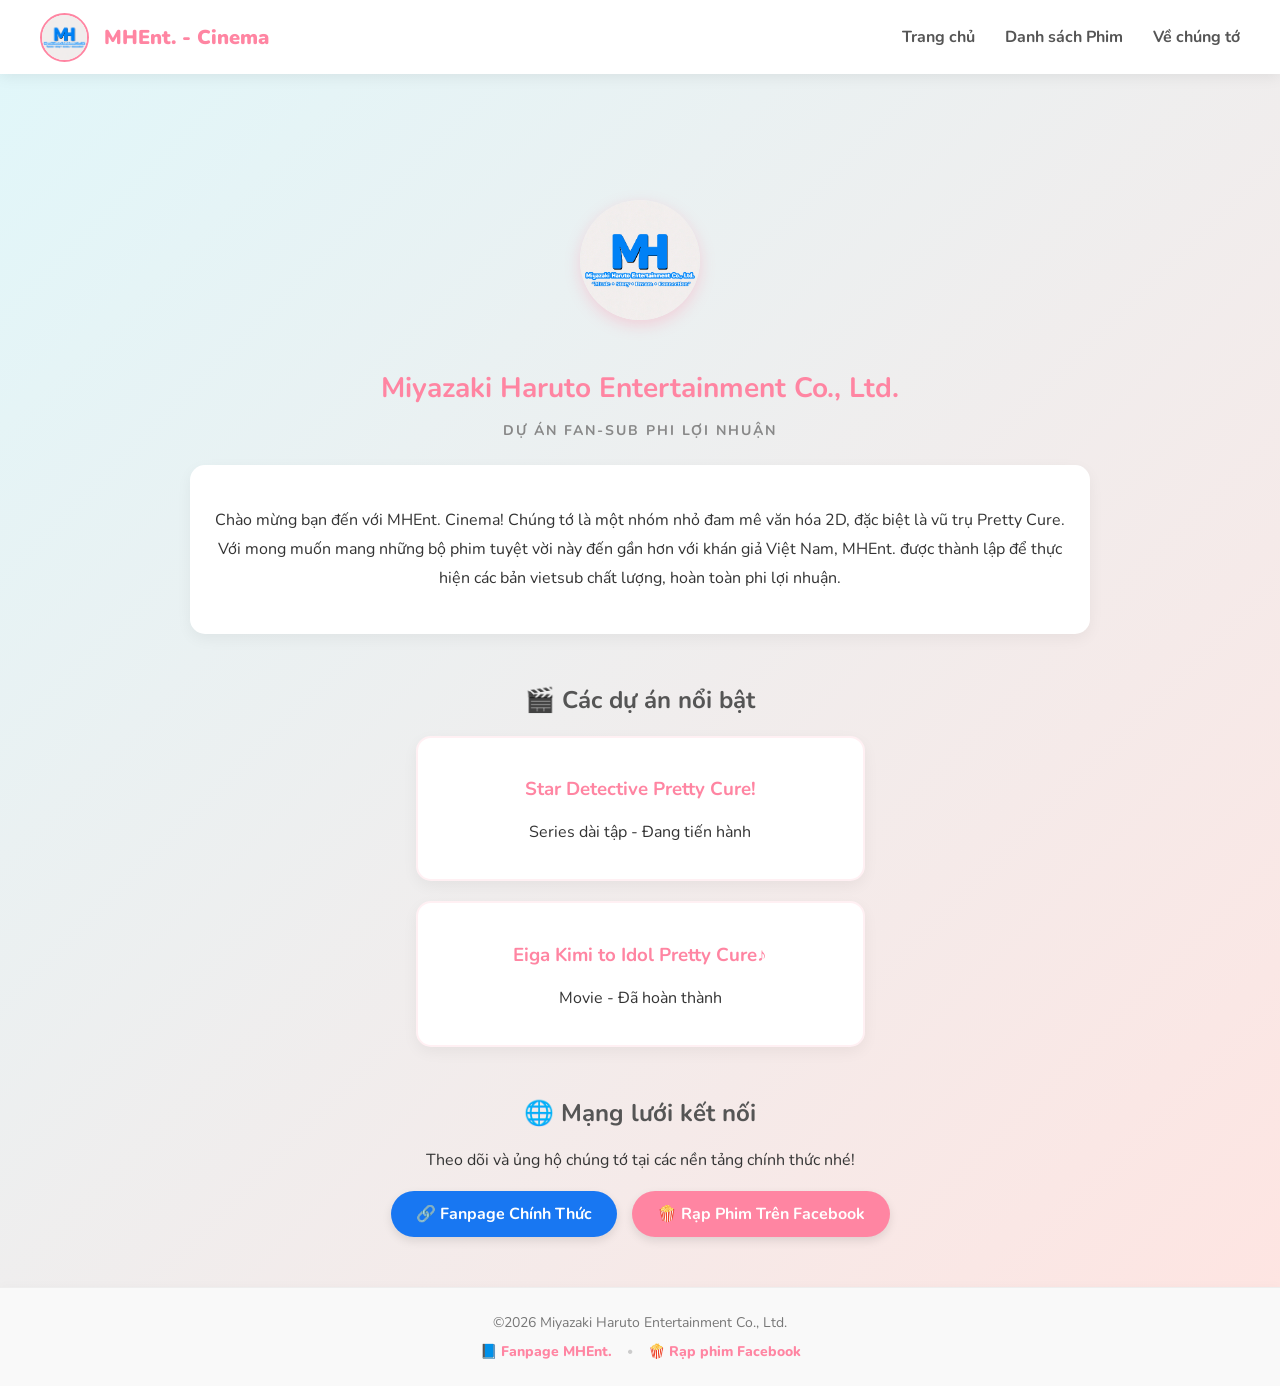
==== about.html @ f2a933bc "Change" ====
<!DOCTYPE html>
<html lang="vi">
<head>
    <meta charset="UTF-8">
    <meta name="viewport" content="width=device-width, initial-scale=1.0">
    <title>Về chúng tớ - MHEnt. Cinema</title>
    <link rel="icon" type="image/jpeg" href="assets/avt-web.jpg">
    <link rel="stylesheet" href="style.css">
    <link href="https://fonts.googleapis.com/css2?family=Nunito:wght@400;700;900&display=swap" rel="stylesheet">
</head>
<body class="gradient-bg">

    <nav class="navbar">
        <div class="nav-left">
            <a onclick="window.location.href='index.html'" style="cursor: pointer;">
                <img src="assets/avt-web.jpg" alt="Avatar Web" class="avt-img">
                <span class="logo-name">MHEnt. - Cinema</span>
            </a>
        </div>
        <ul class="nav-links">
            <li><a onclick="window.location.href='index.html'" style="cursor: pointer;">Trang chủ</a></li>
            <li><a onclick="window.location.href='index.html#phim-dang-chieu'" style="cursor: pointer;">Danh sách Phim</a></li>
            <li><a onclick="window.location.href='about.html'" style="cursor: pointer;" class="active-nav">Về chúng tớ</a></li>
        </ul>
    </nav>

    <main class="about-container">
        
        <section class="about-header">
            <img src="assets/avt-web.jpg" alt="MHEnt Logo" class="about-logo">
            <h1>Miyazaki Haruto Entertainment Co., Ltd.</h1>
            <p class="about-subtitle">Dự án Fan-sub phi lợi nhuận</p>
            <div class="about-desc">
                <p>Chào mừng bạn đến với MHEnt. Cinema! Chúng tớ là một nhóm nhỏ đam mê văn hóa 2D, đặc biệt là vũ trụ Pretty Cure. Với mong muốn mang những bộ phim tuyệt vời này đến gần hơn với khán giả Việt Nam, MHEnt. được thành lập để thực hiện các bản vietsub chất lượng, hoàn toàn phi lợi nhuận.</p>
            </div>
        </section>

        <section class="about-projects">
            <h2>🎬 Các dự án nổi bật</h2>
            <div class="project-grid">
                <div class="project-card">
                    <h3 style="color: #ff85a2;">Star Detective Pretty Cure!</h3>
                    <p>Series dài tập - Đang tiến hành</p>
                </div>
                <div class="project-card">
                    <h3 style="color: #ff85a2;">Eiga Kimi to Idol Pretty Cure♪</h3>
                    <p>Movie - Đã hoàn thành</p>
                </div>
            </div>
        </section>

        <section class="about-social">
            <h2>🌐 Mạng lưới kết nối</h2>
            <p>Theo dõi và ủng hộ chúng tớ tại các nền tảng chính thức nhé!</p>
            <div class="social-buttons">
                <a onclick="window.location.href='https://www.facebook.com/mharuto.entertainment/'" style="cursor: pointer;" target="_blank" class="btn-social fb-page">🔗 Fanpage Chính Thức</a>
                <a onclick="window.location.href='https://www.facebook.com/groups/mhent.cinema'" style="cursor: pointer;" target="_blank" class="btn-social fb-cinema">🍿 Rạp Phim Trên Facebook</a>
            </div>
        </section>

    </main>

    <button id="btn-back-to-top" title="Lên đầu trang">⬆</button>

    <footer>
        <div class="footer-bottom">
            <p>©2026 Miyazaki Haruto Entertainment Co., Ltd.</p>
            <div class="footer-social">
                <a onclick="window.location.href='https://www.facebook.com/mharuto.entertainment/'" style="cursor: pointer;" target="_blank" class="footer-link">📘 Fanpage MHEnt.</a>
                <span class="footer-dot">•</span>
                <a onclick="window.location.href='https://www.facebook.com/groups/mhent.cinema'" style="cursor: pointer;" target="_blank" class="footer-link">🍿 Rạp phim Facebook</a>
            </div>
        </div>
    </footer>

    <script>
        // 🛑 BÙA CHÚ CẤM TRÌNH DUYỆT TỰ ĐỘNG CUỘN TRANG
        if ('scrollRestoration' in history) {
            history.scrollRestoration = 'manual'; // Tắt tính năng tự cuộn của Chrome
        }
        // Ép trang web luôn bắt đầu từ tọa độ (0, 0) - Tức là trên cùng màn hình
        window.scrollTo(0, 0);
        // Tính năng Back to Top (Phiên bản chống lỗi)
        const backToTopBtn = document.getElementById("btn-back-to-top");

        if (backToTopBtn) { // Kiểm tra xem nút có tồn tại trên trang không
            window.addEventListener("scroll", () => {
                // Dùng cả 2 cách đo thanh cuộn cho chắc ăn
                if (document.body.scrollTop > 300 || document.documentElement.scrollTop > 300) {
                    backToTopBtn.style.display = "block";
                } else {
                    backToTopBtn.style.display = "none";
                }
            });

            backToTopBtn.addEventListener("click", () => {
                window.scrollTo({ top: 0, behavior: "smooth" });
            });
        }

        // Chặn F12, Ctrl+Shift+I, Ctrl+Shift+J, Ctrl+U
        document.addEventListener('keydown', function(e) {
        if (
            e.key === 'F12' ||
            (e.ctrlKey && e.shiftKey && (e.key === 'I' || e.key === 'J')) ||
            (e.ctrlKey && e.key === 'U')
        ) {
            e.preventDefault();
            return false;
        }
        });

        // Chặn menu chuột phải
        document.addEventListener('contextmenu', function(e) {
        e.preventDefault();
        });
    </script>
</body>
</html>
---- style.css ----
/* =========================================
   MHEnt. CINEMA - MAIN STYLESHEET
   Mục lục:
   1. Thiết lập chung & Menu
   2. Trang chủ (Landing Page)
   3. Trang thông tin (Details Page)
   4. Trang xem phim (Watch Page & Tools)
   5. Về chúng tớ (About Page)
   6. Chân trang & Nút Lên đầu trang
   7. Chế độ tối (Dark Mode - Tổng hợp)
   8. Giao diện Điện thoại (Mobile Responsive)
   ========================================= */

/* =========================================
   1. THIẾT LẬP CHUNG & MENU
   ========================================= */

html {
  scroll-behavior: smooth;
}

body {
    font-family: 'Nunito', sans-serif;
    margin: 0;
    padding: 0;
    padding-top: 80px;
    background-color: #f8fbff;
    color: #333;
    animation: fadeInPage 0.35s ease-in-out forwards;
}

@keyframes fadeInPage {
    from {
        opacity: 0;
        transform: translateY(15px); /* Khởi đầu hơi chìm xuống 15px */
    }
    to {
        opacity: 1;
        transform: translateY(0); /* Nổi lên vị trí ban đầu */
    }
}

.navbar {
    display: flex;
    justify-content: space-between;
    align-items: center;
    background-color: #ffffff;
    padding: 10px 40px;
    position: fixed;
    top: 0;
    left: 0;
    width: 100%;
    z-index: 9999;
    box-shadow: 0 2px 15px rgba(0,0,0,0.08);
    box-sizing: border-box;
}

.nav-left {
    display: flex;
    align-items: center;
    gap: 15px; 
    text-decoration: none;
}

.nav-left a {
    display: flex;
    align-items: center;
    gap: 15px;
    text-decoration: none;
}

.avt-img {
    width: 45px;
    height: 45px;
    border-radius: 50%;
    object-fit: cover;
    border: 2px solid #ff85a2;
}

.logo-name {
    font-size: 20px;
    font-weight: 900;
    color: #ff85a2;
}

.nav-links {
    list-style: none;
    display: flex;
    gap: 30px;
    text-decoration: none;
}

.nav-links a {
    text-decoration: none;
    color: #555;
    font-weight: 700;
}

.nav-links a:hover {
    color: #ff85a2;
}

.gradient-bg {
  background: linear-gradient(135deg, #e0f7fa 0%, #ffe4e1 100%);
}

/* =========================================
   2. TRANG CHỦ (LANDING PAGE)
   ========================================= */
.hero {
    background: linear-gradient(135deg, #e0f7fa 0%, #ffe4e1 100%);
    padding: 80px 20px;
    text-align: center;
    gap: 15px; /* Khoảng cách tự động giữa H1, P và Button */
}

.hero h1 {
    font-size: 48px;
    color: #333;
    margin: 0 0 15px 0;
}

.small-description {
    font-size: 18px;
    color: #666;
    margin: 0;
    font-style: italic;
    color: #555; /* Làm màu chữ xám đậm một chút để dễ đọc trên nền sáng */
    text-shadow: 1px 1px 2px rgba(0, 0, 0, 0.05); /* Hiệu ứng nổi chữ nhẹ nhàng */
    margin-bottom: 30px; /* Đẩy cái nút xuống dưới 30px */
    display: block;      /* Đảm bảo nó chiếm trọn một hàng riêng */
}

.btn-primary {
    background-color: #ff85a2;
    color: white;
    padding: 15px 30px;
    border-radius: 30px;
    text-decoration: none;
    font-weight: bold;
    font-size: 18px;
    box-shadow: 0 5px 15px rgba(255, 133, 162, 0.4);
    transition: transform 0.2s;
}
.btn-primary:hover {
    transform: translateY(-5px);
}

.movie-section {
    padding: 40px 50px;
}

.section-title {
    font-size: 32px;
    margin-bottom: 30px;
    text-align: left;
    border-bottom: 3px solid #ff85a2;
    display: inline-block;
    padding-bottom: 5px;
}

.movie-list {
    display: flex;
    gap: 30px;
    flex-wrap: wrap; 
}

.movie-card {
    width: 200px;
    display: flex;
    flex-direction: column;
}

.anime-poster {
    width: 100%;
    aspect-ratio: 2 / 3;
    object-fit: cover;
    border-radius: 12px;
    box-shadow: 0 5px 15px rgba(0,0,0,0.1);
    transition: transform 0.3s;
}

.movie-card:hover .anime-poster {
    transform: translateY(-5px);
}

.bg-blue { 
    background-color: #aed9e0; 
}
.bg-pink { 
    background-color: #ffb7b2; 
}
.bg-gray { 
    background-color: #e2e2e2; 
}

.placeholder-img {
    display: flex;
    align-items: center;
    justify-content: center;
    color: #888;
    font-weight: bold;
}

.movie-info {
    padding-top: 15px;
    text-align: left;
}

.movie-info h3 { 
    margin: 0 0 5px 0; 
    font-size: 16px; 
    color: #333; 
}

.movie-info p { 
    margin: 0 0 15px 0; 
    font-size: 13px; 
    color: #777; 
}

.watch-link {
    text-decoration: none;
    color: #ff85a2;
    font-weight: bold;
    font-size: 14px;
    transition: color 0.2s;
}

.watch-link:hover { 
    color: #ff5277; 
}

.disabled { 
    color: #ccc; 
    cursor: not-allowed; 
}

/* =========================================
   3. TRANG THÔNG TIN (DETAILS PAGE)
   ========================================= */
/* Nút Quay Lại */
.back-btn-wrapper {
    max-width: 1000px;
    margin: 110px auto -30px;
    padding: 0 20px;
    position: relative;
    z-index: 10;
}
.btn-back {
    display: inline-block;
    text-decoration: none;
    color: #ff85a2;
    font-weight: 900;
    font-size: 14px;
    background: #fff;
    padding: 10px 20px;
    border-radius: 25px;
    box-shadow: 0 5px 15px rgba(0,0,0,0.05);
    transition: all 0.3s ease;
}
.btn-back:hover {
    background: #ff85a2;
    color: #fff;
    transform: translateX(-5px);
}

/* Khung Chi tiết */
.details-container { 
    display: flex; 
    gap: 40px; 
    max-width: 900px; 
    margin: 50px auto; 
    background: white; 
    padding: 30px; 
    border-radius: 20px; 
    box-shadow: 0 10px 30px rgba(0,0,0,0.05); 
    align-items: flex-start;
}

.poster-big { 
    width: 300px; 
    height: auto; 
    object-fit: contain;
    border-radius: 15px; 
    box-shadow: 0 5px 15px rgba(0,0,0,0.15); 
}

.info-box h1 { 
    color: #ff85a2; 
    font-size: 36px; 
    margin-top: 0; 
}
.tag { 
    background: #ffe4e1; 
    color: #ff5277; 
    padding: 5px 15px; 
    border-radius: 20px; 
    font-weight: bold; 
    font-size: 14px; 
}

.description { 
    color: #555; 
    line-height: 1.6; 
    margin: 20px 0; 
}

.btn-group { 
    display: flex; 
    gap: 15px; 
    margin-top: 30px; 
    flex-wrap: wrap; /* MA THUẬT 1: Hết chỗ thì tự nhảy xuống hàng, không ép dẹp nút */
}

/* Định dạng chung cho cả 3 nút để bằng vai phải lứa */
.btn-watch, .btn-trailer, .btn-continue {
    padding: 12px 25px; 
    border-radius: 10px; /* Giữ nguyên bo góc 10px của cậu */
    font-weight: bold; 
    transition: 0.2s; 
    text-decoration: none;
    display: inline-flex; 
    align-items: center; 
    justify-content: center;
    white-space: nowrap; /* MA THUẬT 2: Cấm tuyệt đối chữ rớt xuống 2 dòng */
    border: none;
    cursor: pointer;
}

/* Màu nút 1 */
.btn-watch { 
    background: #ff85a2; 
    color: white; 
}
.btn-watch:hover { 
    background: #ff5277; 
    transform: translateY(-3px); 
}

/* Màu nút 2 */
.btn-trailer { 
    background: #333; 
    color: white; 
}
.btn-trailer:hover { 
    background: #000; 
    transform: translateY(-3px); 
}

/* Màu nút 3 (Mới thêm) */
.btn-continue {
    background: #ff9a55; /* Màu cam nổi bật */
    color: white;
}
.btn-continue:hover {
    background: #e8833e;
    transform: translateY(-3px);
}

/* Popup Trailer */
.modal { 
    display: none; 
    position: fixed; 
    top: 0; 
    left: 0; 
    width: 100%; 
    height: 100%; 
    background: rgba(0,0,0,0.8); 
    z-index: 1000; 
    justify-content: center; 
    align-items: center; 
}

.modal-content { 
    background: #000; 
    padding: 10px; 
    border-radius: 10px; 
    position: relative; 
    width: 800px; 
    max-width: 90%; 
}

.modal-content iframe { 
    width: 100%; 
    aspect-ratio: 16/9; 
    border: none; 
}

.close-btn { 
    position: absolute; 
    top: -40px; 
    right: 0; 
    color: white; 
    font-size: 30px; 
    cursor: pointer; 
    font-weight: bold; 
}

/* =========================================
   4. TRANG XEM PHIM (WATCH PAGE)
   ========================================= */
.back-navigation {
    margin: 0 0 15px 0; /* Giảm margin dưới xuống còn 15px để nút sát vào video */
    display: flex;
    justify-content: flex-start;
    width: fit-content;
}

.btn-back {
    background-color: rgba(255, 255, 255, 0.8); /* Nền trắng trong suốt nhẹ */
    color: #ff85a2; /* Màu hồng thương hiệu MHEnt. */
    border: 2px solid #ff85a2;
    padding: 8px 20px;
    border-radius: 50px; /* Bo tròn cực mạnh */
    font-weight: bold;
    cursor: pointer;
    transition: all 0.3s ease;
    display: flex;
    align-items: center;
    gap: 8px;
    display: inline-block;
    max-width: 300px; /* hoặc giá trị phù hợp */
    width: auto;
    white-space: nowrap;
}

.btn-back:hover {
    background-color: #ff85a2;
    color: white;
    transform: translateX(-5px); /* Hiệu ứng nhích nhẹ sang trái khi hover */
}

.watch-container {
    max-width: 1350px;
    margin: 80px auto 50px;
    padding: 0 40px;
}

.watch-layout { 
    display: flex; 
    gap: 30px; 
    align-items: flex-start; 
}

.video-section { 
    flex: 3; 
    min-width: 0; 
}

.episode-sidebar { 
    flex: 1; 
    background: #fff; 
    padding: 20px; 
    border-radius: 15px; 
    box-shadow: 0 5px 20px rgba(0,0,0,0.08); 
}

.video-player-wrapper {
    position: relative; 
    padding-bottom: 56.25%; 
    height: 0;
    background: #000; 
    border-radius: 12px; 
    overflow: hidden; 
    margin: 15px 0;
}

.video-player-wrapper iframe { 
    position: absolute; 
    top: 0; 
    left: 0; 
    width: 100%; 
    height: 100%; 
}

.video-box {
    background: #fff; 
    padding: 25px; 
    border-radius: 15px;
    box-shadow: 0 5px 20px rgba(0,0,0,0.08);
}

.watch-header h2 {
    font-size: 30px; 
    color: #ff85a2; 
    text-shadow: 1px 1px 2px rgba(255, 133, 162, 0.2);
    margin-bottom: 10px; 
    font-weight: 900;
}

#current-episode {
    font-size: 16px; 
    color: #ff5c8a; 
    font-weight: 800; 
    background: #fff0f3;
    display: inline-block; 
    padding: 6px 15px; 
    border-radius: 20px;
    border: 1px solid #ffb6c1; 
    margin-top: 0;
}

/* Các nút Tập Phim */
.ep-grid-v2 {
    display: grid; 
    grid-template-columns: repeat(auto-fill, minmax(70px, 1fr)); 
    gap: 10px; 
    margin-top: 15px;
}

.ep-btn-custom {
    padding: 10px 5px; 
    border: none; 
    background: #f0f0f0; 
    color: #555;
    border-radius: 8px; 
    font-weight: 800; 
    cursor: pointer; 
    transition: all 0.3s ease;
    font-family: 'Nunito', sans-serif;
}

.ep-btn-custom:hover { 
    background: #ffe0e9; 
    color: #ff85a2; 
}

.ep-btn-custom.active { 
    background: #ff85a2; 
    color: #fff; 
    box-shadow: 0 4px 10px rgba(255, 133, 162, 0.4); 
}

/* Hệ thống Tools & Chọn Server */
.cinema-tools {
    display: flex; 
    flex-direction: column; 
    gap: 12px; 
    align-items: flex-start;
    padding: 10px 15px; 
    background: #fdf5f7; 
    border-radius: 8px; 
    margin-top: 15px;
}

.tools-top { 
    display: flex; 
    align-items: center; 
    gap: 10px; 
}

.server-list-mini { 
    display: flex; 
    align-items: center; 
    gap: 8px; 
    flex-wrap: wrap; 
}

.server-label { 
    font-weight: 900; 
    color: #ff5b84; 
    font-size: 14px; 
}

.server-btn-mini {
    background: #fff; 
    border: 1px solid #ff85a2; 
    color: #ff85a2;
    padding: 5px 12px; 
    border-radius: 6px; 
    cursor: pointer; 
    font-size: 12px;
    font-weight: bold; 
    transition: all 0.3s ease;
}

.server-btn-mini:hover { 
    background: #ffe3e9; 
}

.server-btn-mini.active { 
    background: #ff85a2; 
    color: #fff; 
    border-color: #ff85a2; 
}

.tool-btn {
    padding: 8px 15px; 
    border: none; 
    background: #f0f0f0; 
    color: #555;
    border-radius: 8px; 
    font-weight: 800; 
    cursor: pointer; 
    transition: all 0.3s ease;
    font-family: 'Nunito', sans-serif;
}

.tool-btn:hover { 
    background: #ffe0e9; 
    color: #ff85a2; 
}

/* Thông tin dưới gầm Watch Page */
.separator-full { 
    border: 0; 
    border-top: 2px solid #eee; 
    margin: 40px 0; 
}

.info-footer-container { 
    display: flex; 
    gap: 20px; 
    margin-top: 20px; 
    align-items: flex-start; 
}

.poster-watch-fix { 
    width: 200px; 
    height: auto; 
    border-radius: 12px; 
    box-shadow: 0 5px 15px rgba(0,0,0,0.1); 
}

.info-content-box {
    background-color: #ffffff; /* Nền trắng tinh khôi */
    padding: 25px; /* Khoảng cách từ chữ ra lề khung */
    border-radius: 15px; /* Bo góc tròn trịa kẹo ngọt */
    box-shadow: 0 4px 15px rgba(0, 0, 0, 0.05); /* Đổ bóng mờ cho khung nổi lên */
    flex: 1; /* Để nó tự động giãn chiếm hết khoảng trống bên phải poster */
}

.description-scroll { 
    max-height: 100px; 
    overflow: hidden; 
    transition: max-height 0.5s ease; 
    line-height: 1.6; 
}

.description-scroll.expanded { 
    max-height: 1000px; 
}

.btn-read-more { 
    margin-top: 10px; 
    background: none; 
    border: none; 
    color: #ff85a2; 
    font-weight: bold; 
    cursor: pointer; 
    padding: 0; 
}

/* Hiệu ứng Loading */
.loading-overlay {
    position: fixed; 
    top: 0; 
    left: 0; 
    width: 100%; 
    height: 100%; 
    background: rgba(255, 255, 255, 0.95);
    display: none; 
    flex-direction: column; 
    justify-content: center; 
    align-items: center; 
    z-index: 9999;
}

.spinner { 
    width: 50px; 
    height: 50px; 
    border: 5px solid #f3f3f3; 
    border-top: 5px solid #ff85a2; 
    border-radius: 50%; 
    animation: spin 1s linear infinite; 
}

@keyframes spin { 0% { transform: rotate(0deg); } 100% { transform: rotate(360deg); } }

/* =========================================
   5. TRANG VỀ CHÚNG TỚ (ABOUT PAGE)
   ========================================= */
.about-container { 
    max-width: 900px; 
    margin: 120px auto 50px; 
    padding: 0 30px; 
    text-align: center; 
}

.about-logo { 
    width: 120px; 
    border-radius: 50%; 
    box-shadow: 0 5px 15px rgba(255,133,162,0.3); 
    margin-bottom: 20px; 
}

.about-header h1 { 
    color: #ff85a2; 
    margin-bottom: 5px; 
    font-size: 28px; 
}

.about-subtitle { 
    font-weight: bold; 
    color: #888; 
    text-transform: uppercase; 
    letter-spacing: 2px; 
    font-size: 14px; 
    margin-bottom: 25px; 
}

.about-desc { 
    background: #fff; 
    padding: 25px; 
    border-radius: 15px; 
    box-shadow: 0 5px 15px rgba(0,0,0,0.05); 
    line-height: 1.8; 
    margin-bottom: 50px; 
}

.about-projects h2, .about-social h2 { 
    color: #555; 
    margin-bottom: 20px; 
}

.project-grid { 
    display: flex; 
    gap: 20px; 
    justify-content: center; 
    margin-bottom: 50px; 
    flex-wrap: wrap; 
}

.project-card { 
    background: #fff; 
    padding: 20px; 
    border-radius: 15px; 
    width: 45%; 
    box-shadow: 0 5px 15px rgba(0,0,0,0.05); 
    border: 2px solid #fff0f3; 
}

.social-buttons { 
    display: flex; 
    gap: 15px; 
    justify-content: center; 
    margin-top: 20px; 
    flex-wrap: wrap; 
}

.btn-social { 
    padding: 12px 25px; 
    border-radius: 30px; 
    text-decoration: none; 
    font-weight: bold; 
    color: #fff; 
    transition: 0.3s; 
    box-shadow: 0 4px 10px rgba(0,0,0,0.1); 
}

.fb-page { 
    background: #1877F2; 
}

.fb-page:hover { 
    background: #145dbf; 
    transform: translateY(-3px); 
}

.fb-cinema { 
    background: #ff85a2; 
}

.fb-cinema:hover { 
    background: #ff5c8a; 
    transform: translateY(-3px); 
}

/* =========================================
   6. CHÂN TRANG & NÚT LÊN ĐẦU TRANG
   ========================================= */
footer {
    background: #f9f9f9; 
    padding: 25px 0; 
    width: 100%; 
    margin-top: 50px; 
    text-align: center;
    box-shadow: 0 -2px 10px rgba(0,0,0,0.02); 
    color: #999; 
    font-size: 14px; 
    border-top: 1px solid #eee;
}

.footer-bottom { 
    display: flex; 
    flex-direction: column; 
    align-items: center; 
    gap: 10px; 
}

.footer-bottom p { 
    margin: 0; 
    color: #777; 
    font-size: 14px; 
}

.footer-social { 
    display: flex; 
    gap: 15px; 
    align-items: center; 
}

.footer-link { 
    text-decoration: none; 
    color: #ff85a2; 
    font-weight: 800; 
    font-size: 14px; 
    transition: color 0.3s ease; 
}

.footer-link:hover { 
    color: #ff5c8a; 
}

.footer-dot { 
    color: #ccc; 
    font-size: 12px; 
}

#btn-back-to-top {
    position: fixed; 
    bottom: 30px; 
    right: 30px; 
    display: none; 
    background-color: #ff85a2;
    color: white; 
    border: none; 
    border-radius: 50%; 
    width: 45px; 
    height: 45px;
    font-size: 20px; 
    cursor: pointer; 
    box-shadow: 0 4px 10px rgba(255,133,162,0.4);
    z-index: 1000; 
    transition: 0.3s;
}

#btn-back-to-top:hover { 
    background-color: #ff5c8a; 
    transform: translateY(-5px); 
}

/* =========================================
   7. CHẾ ĐỘ TỐI (DARK MODE - TỔNG HỢP)
   ========================================= */
body.dark-mode { 
    background-color: #1a1a1a; 
    color: #eee; 
}

body.dark-mode .episode-sidebar, body.dark-mode .navbar { 
    background-color: #2a2a2a; 
    color: #fff; 
}

body.dark-mode .video-box { 
    background-color: #2a2a2a; 
    color: #ffffff; 
}

body.dark-mode #current-episode { 
    background: #333; 
    color: #ff85a2; 
    border-color: #ff85a2; 
}

body.dark-mode .separator-full { 
    border-color: #333; 
}

body.dark-mode .ep-btn-custom { 
    background: #333; 
    color: #bbb; 
}

body.dark-mode .ep-btn-custom:hover { 
    background: #444; 
    color: #ff85a2; 
}

body.dark-mode .ep-btn-custom.active { 
    background: #ff85a2; 
    color: #fff; 
}

body.dark-mode .cinema-tools { 
    background: #2a2a2a; 
}

body.dark-mode .tool-btn { 
    background: #444; 
    color: #ff85a2; 
}

body.dark-mode .server-btn-mini { 
    background: #333; 
    border-color: #ff85a2; 
    color: #ff85a2; 
}

body.dark-mode .server-btn-mini.active { 
    background: #ff85a2; 
    color: #121212; 
}

body.dark-mode .btn-back { 
    background: #2a2a2a; 
    color: #ff85a2; 
}

body.dark-mode .btn-back:hover { 
    background: #ff85a2; 
    color: #fff; 
}

body.dark-mode .about-desc, body.dark-mode .project-card { 
    background: #2a2a2a; 
    border-color: #333; 
    color: #eee;
}

body.dark-mode .about-projects h2, body.dark-mode .about-social h2 { 
    color: #ddd; 
}

body.dark-mode footer { 
    background-color: #2a2a2a; 
    border-top: 1px solid #333; 
    box-shadow: none; 
}

body.dark-mode .footer-bottom p { 
    color: #aaa; 
}

body.dark-mode .footer-dot { 
    color: #555; 
}

body.dark-mode .footer-link { 
    color: #ff85a2; 
}

body.dark-mode .footer-link:hover { 
    color: #fff; 
}

/* =========================================
   8. GIAO DIỆN ĐIỆN THOẠI (MOBILE RESPONSIVE)
   ========================================= */
@media screen and (max-width: 768px) {
    .watch-container, .about-container, .details-container { 
        padding: 0 15px; 
        margin-top: 40px !important; 
    }
    
    .watch-layout { 
        flex-direction: column; 
        gap: 20px; 
    }

    .video-section, .episode-sidebar { 
        width: 100%; 
        flex: none; 
    }
    
    .info-footer-container, .details-container-small, .details-container {
        flex-direction: column; 
        align-items: center; 
        text-align: center; 
        gap: 20px;
    }
    
    .poster-watch-fix, .poster-medium, .poster-big { 
        width: 150px; 
        margin: 0 auto; 
    }
    
    .logo-name { 
        display: none; 
    }

    .nav-links { 
        gap: 10px; 
        font-size: 12px; 
    }

    .nav-left img { 
        width: 35px; 
        height: 35px; 
    }
    
    .project-card { 
        width: 100%; 
    }
    
    #btn-back-to-top { 
        width: 35px; 
        height: 35px; 
        font-size: 16px; 
        bottom: 15px; 
        right: 15px; 
    }
    
    .episode-sidebar {
        height: fit-content; 
        min-height: 200px; 
        padding: 15px !important;
        border-radius: 12px; 
        max-width: 400px; 
        width: 100%; 
        box-sizing: border-box; 
        margin: 0 auto;
    }

    .episode-sidebar h3 { 
        font-size: 16px; 
        margin-top: 0; 
        margin-bottom: 15px; 
        text-align: center; 
    }

    .ep-grid-v2 { 
        grid-template-columns: repeat(auto-fill, minmax(45px, 1fr)); 
        gap: 10px; 
    }

    .ep-btn-custom { 
        padding: 6px 2px; 
        font-size: 12px; 
        border-radius: 8px; 
    }
    
    .back-btn-wrapper { 
        margin-top: 100px; 
        margin-bottom: -10px; 
    }

    .details-container { 
        padding-top: 40px; 
    }
}

/* =========================================
   SETTINGS: DARK MODE - TỔNG HỢP
     (Tất cả các chỉnh sửa liên quan đến Dark Mode sẽ được gom chung vào đây để dễ quản lý)
   ========================================= */

/* 1. Ép nền đen tuyền, đè bẹp cái gradient */
body.dark-mode {
    background: #0f0f16 !important; 
    color: #f1f1f1 !important;
}

/* 2. Đổi màu thanh điều hướng Navbar cho tiệp màu nền */
body.dark-mode .navbar {
    background: #0f0f16 !important;
    border-bottom: 1px solid #2a2a35;
}

/* 3. Tối màu các hộp thông tin và cột danh sách tập */
body.dark-mode .info-content-box,
body.dark-mode .episode-sidebar {
    background: #1a1a2e !important; 
    box-shadow: 0 4px 15px rgba(0, 0, 0, 0.5) !important;
}

/* 4. Cứu vớt những dòng chữ bị chìm (Mô tả, Tên phim, Thẻ tag) */
body.dark-mode .info-content-box h1,
body.dark-mode .info-content-box p,
body.dark-mode .info-content-box span,
body.dark-mode .info-content-box strong,
body.dark-mode .episode-sidebar h3 {
    color: #e0e0e0 !important; 
}

/* 5. Cho cái viền sáng nhẹ để nhìn sang trọng hơn */
body.dark-mode .info-content-box {
    border: 1px solid #2a2a35 !important;
}
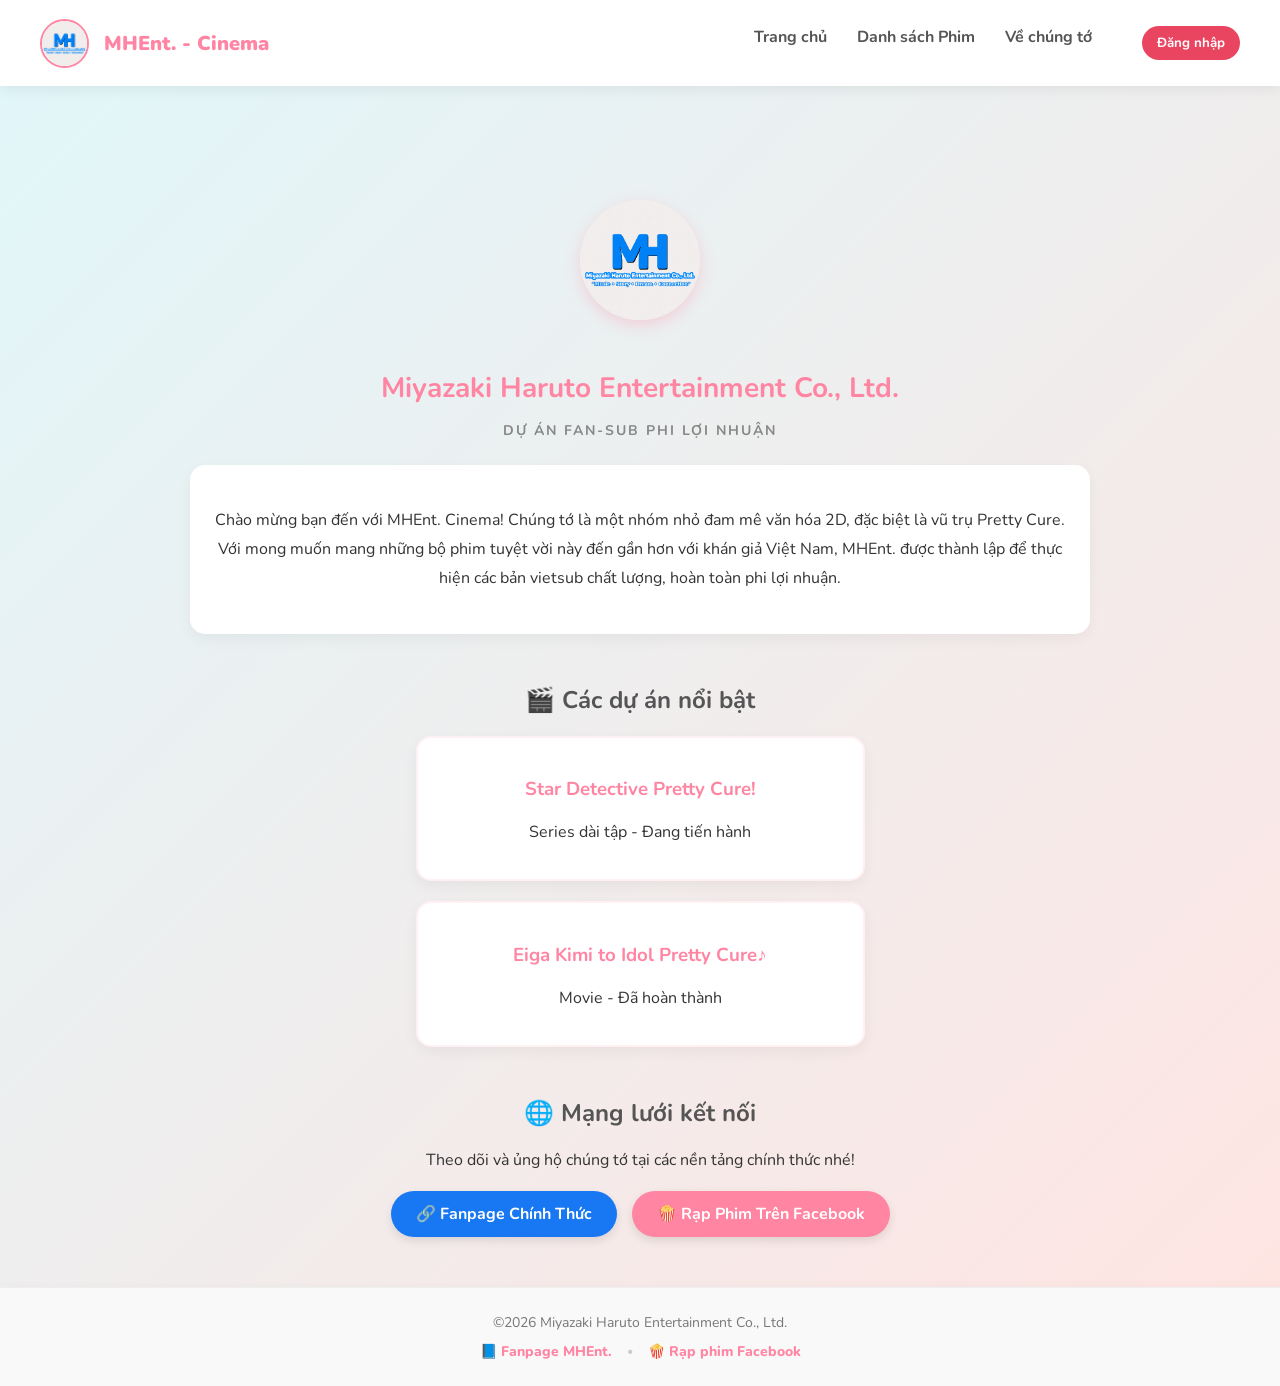
==== commit b35bed18: "change commits" ====
--- a/about.html
+++ b/about.html
@@ -1,119 +1,224 @@
 <!DOCTYPE html>
 <html lang="vi">
-<head>
-    <meta charset="UTF-8">
-    <meta name="viewport" content="width=device-width, initial-scale=1.0">
-    <title>Về chúng tớ - MHEnt. Cinema</title>
-    <link rel="icon" type="image/jpeg" href="assets/avt-web.jpg">
-    <link rel="stylesheet" href="style.css">
-    <link href="https://fonts.googleapis.com/css2?family=Nunito:wght@400;700;900&display=swap" rel="stylesheet">
-</head>
-<body class="gradient-bg">
-
-    <nav class="navbar">
-        <div class="nav-left">
-            <a onclick="window.location.href='index.html'" style="cursor: pointer;">
-                <img src="assets/avt-web.jpg" alt="Avatar Web" class="avt-img">
-                <span class="logo-name">MHEnt. - Cinema</span>
-            </a>
-        </div>
-        <ul class="nav-links">
-            <li><a onclick="window.location.href='index.html'" style="cursor: pointer;">Trang chủ</a></li>
-            <li><a onclick="window.location.href='index.html#phim-dang-chieu'" style="cursor: pointer;">Danh sách Phim</a></li>
-            <li><a onclick="window.location.href='about.html'" style="cursor: pointer;" class="active-nav">Về chúng tớ</a></li>
-        </ul>
-    </nav>
-
-    <main class="about-container">
-        
-        <section class="about-header">
-            <img src="assets/avt-web.jpg" alt="MHEnt Logo" class="about-logo">
-            <h1>Miyazaki Haruto Entertainment Co., Ltd.</h1>
-            <p class="about-subtitle">Dự án Fan-sub phi lợi nhuận</p>
-            <div class="about-desc">
-                <p>Chào mừng bạn đến với MHEnt. Cinema! Chúng tớ là một nhóm nhỏ đam mê văn hóa 2D, đặc biệt là vũ trụ Pretty Cure. Với mong muốn mang những bộ phim tuyệt vời này đến gần hơn với khán giả Việt Nam, MHEnt. được thành lập để thực hiện các bản vietsub chất lượng, hoàn toàn phi lợi nhuận.</p>
+    <head>
+        <meta charset="UTF-8">
+        <meta name="viewport" content="width=device-width, initial-scale=1.0">
+        <title>Về chúng tớ - MHEnt. Cinema</title>
+        <link rel="icon" type="image/jpeg" href="assets/avt-web.jpg">
+        <link rel="stylesheet" href="style.css">
+        <link href="https://fonts.googleapis.com/css2?family=Nunito:wght@400;700;900&display=swap" rel="stylesheet">
+    </head>
+    <body class="gradient-bg">
+
+        <nav class="navbar">
+            <div class="nav-left">
+                <a onclick="window.location.href='index.html'" style="cursor: pointer;">
+                    <img src="assets/avt-web.jpg" alt="Avatar Web" class="avt-img">
+                    <span class="logo-name">MHEnt. - Cinema</span>
+                </a>
             </div>
-        </section>
-
-        <section class="about-projects">
-            <h2>🎬 Các dự án nổi bật</h2>
-            <div class="project-grid">
-                <div class="project-card">
-                    <h3 style="color: #ff85a2;">Star Detective Pretty Cure!</h3>
-                    <p>Series dài tập - Đang tiến hành</p>
-                </div>
-                <div class="project-card">
-                    <h3 style="color: #ff85a2;">Eiga Kimi to Idol Pretty Cure♪</h3>
-                    <p>Movie - Đã hoàn thành</p>
+            <ul class="nav-links">
+                <li><a onclick="window.location.href='index.html'" style="cursor: pointer;">Trang chủ</a></li>
+                <li><a onclick="window.location.href='index.html#phim-dang-chieu'" style="cursor: pointer;">Danh sách Phim</a></li>
+                <li><a onclick="window.location.href='about.html'" style="cursor: pointer;" class="active-nav">Về chúng tớ</a></li>
+                <li class="user-section">
+                    <div id="bell-container" style="display: none;">
+                        <div class="notif-bell" onclick="toggleNotif()">
+                            🔔 <span class="notif-dot"></span>
+                        </div>
+                        <div id="dropdown-notif" class="dropdown-menu notif-dropdown">
+                            <div class="notif-header">Thông báo mới</div>
+                            <div id="notif-list"></div>
+                        </div>
+                    </div>
+                    <button id="btn-login" class="btn-login">Đăng nhập</button>
+                    <div id="user-profile" class="user-profile" style="position: relative;">
+                        <div onclick="toggleAccount()" style="display: flex; align-items: center; gap: 10px; cursor: pointer;">
+                            <img id="user-avatar" src="" alt="User" class="user-avatar">
+                            <span id="user-name" class="user-name">Tên User</span>
+                        </div>
+                        <div id="dropdown-account" class="dropdown-menu account-dropdown">
+                            <div class="dropdown-item">👤 My Profile</div>
+                            <div class="dropdown-item">⭐ Phim đã lưu</div>
+                            <div class="dropdown-item" onclick="toggleDarkMode()">🌓 Dark Mode</div>
+                            <hr style="border: 0.5px solid #2a2a35; margin: 0;">
+                            <div id="btn-logout" class="dropdown-item" style="color: #ff4d4d !important;">🚪 Thoát</div>
+                        </div>
+                    </div>
+                </li>
+            </ul>
+        </nav>
+
+        <main class="about-container">
+            
+            <section class="about-header">
+                <img src="assets/avt-web.jpg" alt="MHEnt Logo" class="about-logo">
+                <h1>Miyazaki Haruto Entertainment Co., Ltd.</h1>
+                <p class="about-subtitle">Dự án Fan-sub phi lợi nhuận</p>
+                <div class="about-desc">
+                    <p>Chào mừng bạn đến với MHEnt. Cinema! Chúng tớ là một nhóm nhỏ đam mê văn hóa 2D, đặc biệt là vũ trụ Pretty Cure. Với mong muốn mang những bộ phim tuyệt vời này đến gần hơn với khán giả Việt Nam, MHEnt. được thành lập để thực hiện các bản vietsub chất lượng, hoàn toàn phi lợi nhuận.</p>
+                </div>
+            </section>
+
+            <section class="about-projects">
+                <h2>🎬 Các dự án nổi bật</h2>
+                <div class="project-grid">
+                    <div class="project-card">
+                        <h3 style="color: #ff85a2;">Star Detective Pretty Cure!</h3>
+                        <p>Series dài tập - Đang tiến hành</p>
+                    </div>
+                    <div class="project-card">
+                        <h3 style="color: #ff85a2;">Eiga Kimi to Idol Pretty Cure♪</h3>
+                        <p>Movie - Đã hoàn thành</p>
+                    </div>
+                </div>
+            </section>
+
+            <section class="about-social">
+                <h2>🌐 Mạng lưới kết nối</h2>
+                <p>Theo dõi và ủng hộ chúng tớ tại các nền tảng chính thức nhé!</p>
+                <div class="social-buttons">
+                    <a onclick="window.location.href='https://www.facebook.com/mharuto.entertainment/'" style="cursor: pointer;" target="_blank" class="btn-social fb-page">🔗 Fanpage Chính Thức</a>
+                    <a onclick="window.location.href='https://www.facebook.com/groups/mhent.cinema'" style="cursor: pointer;" target="_blank" class="btn-social fb-cinema">🍿 Rạp Phim Trên Facebook</a>
+                </div>
+            </section>
+
+        </main>
+
+        <button id="btn-back-to-top" title="Lên đầu trang">⬆</button>
+
+        <footer>
+            <div class="footer-bottom">
+                <p>©2026 Miyazaki Haruto Entertainment Co., Ltd.</p>
+                <div class="footer-social">
+                    <a onclick="window.location.href='https://www.facebook.com/mharuto.entertainment/'" style="cursor: pointer;" target="_blank" class="footer-link">📘 Fanpage MHEnt.</a>
+                    <span class="footer-dot">•</span>
+                    <a onclick="window.location.href='https://www.facebook.com/groups/mhent.cinema'" style="cursor: pointer;" target="_blank" class="footer-link">🍿 Rạp phim Facebook</a>
                 </div>
             </div>
-        </section>
-
-        <section class="about-social">
-            <h2>🌐 Mạng lưới kết nối</h2>
-            <p>Theo dõi và ủng hộ chúng tớ tại các nền tảng chính thức nhé!</p>
-            <div class="social-buttons">
-                <a onclick="window.location.href='https://www.facebook.com/mharuto.entertainment/'" style="cursor: pointer;" target="_blank" class="btn-social fb-page">🔗 Fanpage Chính Thức</a>
-                <a onclick="window.location.href='https://www.facebook.com/groups/mhent.cinema'" style="cursor: pointer;" target="_blank" class="btn-social fb-cinema">🍿 Rạp Phim Trên Facebook</a>
-            </div>
-        </section>
-
-    </main>
-
-    <button id="btn-back-to-top" title="Lên đầu trang">⬆</button>
-
-    <footer>
-        <div class="footer-bottom">
-            <p>©2026 Miyazaki Haruto Entertainment Co., Ltd.</p>
-            <div class="footer-social">
-                <a onclick="window.location.href='https://www.facebook.com/mharuto.entertainment/'" style="cursor: pointer;" target="_blank" class="footer-link">📘 Fanpage MHEnt.</a>
-                <span class="footer-dot">•</span>
-                <a onclick="window.location.href='https://www.facebook.com/groups/mhent.cinema'" style="cursor: pointer;" target="_blank" class="footer-link">🍿 Rạp phim Facebook</a>
-            </div>
-        </div>
-    </footer>
-
-    <script>
-        // 🛑 BÙA CHÚ CẤM TRÌNH DUYỆT TỰ ĐỘNG CUỘN TRANG
-        if ('scrollRestoration' in history) {
-            history.scrollRestoration = 'manual'; // Tắt tính năng tự cuộn của Chrome
-        }
-        // Ép trang web luôn bắt đầu từ tọa độ (0, 0) - Tức là trên cùng màn hình
-        window.scrollTo(0, 0);
-        // Tính năng Back to Top (Phiên bản chống lỗi)
-        const backToTopBtn = document.getElementById("btn-back-to-top");
-
-        if (backToTopBtn) { // Kiểm tra xem nút có tồn tại trên trang không
-            window.addEventListener("scroll", () => {
-                // Dùng cả 2 cách đo thanh cuộn cho chắc ăn
-                if (document.body.scrollTop > 300 || document.documentElement.scrollTop > 300) {
-                    backToTopBtn.style.display = "block";
+        </footer>
+
+        <script type="module">
+            import { initializeApp } from "https://www.gstatic.com/firebasejs/10.8.1/firebase-app.js";
+            import { getFirestore, collection, getDocs } from "https://www.gstatic.com/firebasejs/10.8.1/firebase-firestore.js";
+            import { getAuth, signOut, onAuthStateChanged } from "https://www.gstatic.com/firebasejs/10.8.1/firebase-auth.js";
+
+            const firebaseConfig = {
+                apiKey: "AIzaSyAticyRN5vynyWshwGZUn6u6Oj-JfR9Vds",
+                authDomain: "mhent-cinema.firebaseapp.com",
+                projectId: "mhent-cinema",
+                storageBucket: "mhent-cinema.firebasestorage.app",
+                messagingSenderId: "603929989829",
+                appId: "1:603929989829:web:98eac7f48e7ad6fc4e96ac"
+            };
+
+            const app = initializeApp(firebaseConfig);
+            const db = getFirestore(app);
+            const auth = getAuth(app);
+
+            // 1. HỆ THỐNG USER (AVATAR & NÚT LOGIN)
+            const btnLogin = document.getElementById('btn-login');
+            const btnLogout = document.getElementById('btn-logout');
+            const userProfile = document.getElementById('user-profile');
+            const userAvatar = document.getElementById('user-avatar');
+            const userName = document.getElementById('user-name');
+
+            if (btnLogin) {
+                btnLogin.addEventListener('click', () => {
+                    window.location.href = 'login.html';
+                });
+            }
+            if (btnLogout) {
+                btnLogout.addEventListener('click', async () => {
+                    await signOut(auth);
+                });
+            }
+            onAuthStateChanged(auth, (user) => {
+                if (user) {
+                    if(btnLogin) btnLogin.style.display = 'none';
+                    if(userProfile) userProfile.style.display = 'flex';
+                    if(userName) userName.innerText = user.displayName;
+                    if(userAvatar) userAvatar.src = user.photoURL;
                 } else {
-                    backToTopBtn.style.display = "none";
+                    if(btnLogin) btnLogin.style.display = 'flex';
+                    if(userProfile) userProfile.style.display = 'none';
                 }
             });
 
-            backToTopBtn.addEventListener("click", () => {
-                window.scrollTo({ top: 0, behavior: "smooth" });
+            // 3. HỆ THỐNG ĐĂNG NHẬP & THÔNG BÁO
+            window.toggleAccount = function() {
+                const acc = document.getElementById('dropdown-account');
+                const notif = document.getElementById('dropdown-notif');
+                acc.style.display = acc.style.display === 'block' ? 'none' : 'block';
+                notif.style.display = 'none';
+            };
+            window.toggleNotif = function() {
+                const notif = document.getElementById('dropdown-notif');
+                const acc = document.getElementById('dropdown-account');
+                notif.style.display = notif.style.display === 'block' ? 'none' : 'block';
+                acc.style.display = 'none';
+            };
+            window.onclick = function(event) {
+                if (!event.target.closest('.user-section')) {
+                    document.getElementById('dropdown-account').style.display = 'none';
+                    document.getElementById('dropdown-notif').style.display = 'none';
+                }
+            };
+            onAuthStateChanged(auth, (user) => {
+                if (user) {
+                    document.getElementById('btn-login').style.display = 'none';
+                    document.getElementById('user-profile').style.display = 'flex';
+                    document.getElementById('bell-container').style.display = 'block';
+                    document.getElementById('user-name').innerText = user.displayName;
+                    document.getElementById('user-avatar').src = user.photoURL;
+                    loadNotifications();
+                } else {
+                    document.getElementById('btn-login').style.display = 'flex';
+                    document.getElementById('user-profile').style.display = 'none';
+                    document.getElementById('bell-container').style.display = 'none';
+                }
             });
-        }
-
-        // Chặn F12, Ctrl+Shift+I, Ctrl+Shift+J, Ctrl+U
-        document.addEventListener('keydown', function(e) {
-        if (
-            e.key === 'F12' ||
-            (e.ctrlKey && e.shiftKey && (e.key === 'I' || e.key === 'J')) ||
-            (e.ctrlKey && e.key === 'U')
-        ) {
-            e.preventDefault();
-            return false;
-        }
-        });
-
-        // Chặn menu chuột phải
-        document.addEventListener('contextmenu', function(e) {
-        e.preventDefault();
-        });
-    </script>
-</body>
+            async function loadNotifications() {
+                const notifList = document.getElementById('notif-list');
+                try {
+                    const querySnapshot = await getDocs(collection(db, "movies"));
+                    let movies = [];
+                    querySnapshot.forEach(doc => movies.push({id: doc.id, ...doc.data()}));
+                    movies.sort((a, b) => (b.updatedAt || 0) - (a.updatedAt || 0));
+                    notifList.innerHTML = '';
+                    movies.slice(0, 5).forEach(movie => {
+                        const lastEp = movie.episodes && movie.episodes.length > 0 
+                                    ? movie.episodes[movie.episodes.length - 1].title 
+                                    : "Vừa cập nhật hồ sơ mới!";
+                        const item = `
+                            <div class="notif-item" onclick="window.location.href='description.html?id=${movie.id}'">
+                                <img src="${movie.poster}" class="notif-poster">
+                                <div class="notif-info">
+                                    <div class="notif-title">${movie.title}</div>
+                                    <div class="notif-desc">🎬 ${lastEp}<br>Bấm để xem ngay!</div>
+                                </div>
+                            </div>
+                        `;
+                        notifList.innerHTML += item;
+                    });
+                } catch (e) { notifList.innerHTML = '<p style="padding:10px;">Chưa có thông báo nào...</p>'; }
+            }
+            // 4. BÙA CHÚ & HIỆU ỨNG CƠ BẢN
+            if ('scrollRestoration' in history) { history.scrollRestoration = 'manual'; }
+            window.scrollTo(0, 0);
+            const backToTopBtn = document.getElementById("btn-back-to-top");
+            if (backToTopBtn) { 
+                window.addEventListener("scroll", () => {
+                    if (document.body.scrollTop > 300 || document.documentElement.scrollTop > 300) {
+                        backToTopBtn.style.display = "block";
+                    } else { backToTopBtn.style.display = "none"; }
+                });
+                backToTopBtn.addEventListener("click", () => { window.scrollTo({ top: 0, behavior: "smooth" }); });
+            }
+            document.addEventListener('keydown', function(e) {
+                if (e.key === 'F12' || (e.ctrlKey && e.shiftKey && (e.key === 'I' || e.key === 'J')) || (e.ctrlKey && e.key === 'U')) { e.preventDefault(); return false; }
+            });
+            document.addEventListener('contextmenu', function(e) { e.preventDefault(); });
+        </script>
+    </body>
 </html>
--- a/style.css
+++ b/style.css
@@ -1088,4 +1088,199 @@
 /* 5. Cho cái viền sáng nhẹ để nhìn sang trọng hơn */
 body.dark-mode .info-content-box {
     border: 1px solid #2a2a35 !important;
-}+}
+
+/* =========================================
+   FIX NẾU KHÔNG CÓ TẬP PHIM
+   ========================================= */
+.loading-overlay {
+    position: fixed !important; /* Bao phủ toàn màn hình, che hết chữ "Đang kết nối" */
+    top: 0; left: 0;
+    width: 100vw; height: 100vh;
+    background: rgba(255, 255, 255, 0.98); /* Nền trắng mịn */
+    z-index: 10000; /* Luôn nằm trên cùng */
+    display: flex;
+    flex-direction: column;
+    align-items: center;
+    justify-content: center;
+    padding: 20px;
+}
+
+/* Tự động đổi nền đen nếu đang Tắt đèn */
+body.dark-mode .loading-overlay {
+    background: #0f0f16;
+}
+
+#loading-text-display {
+    font-size: 1.4rem !important; /* Chữ to rõ ràng */
+    max-width: 600px;
+    line-height: 1.6;
+    margin-bottom: 25px !important;
+}
+
+#btn-emergency-back {
+    font-size: 1.1rem !important;
+    padding: 12px 35px !important;
+    border-radius: 50px !important; /* Nút bo tròn kiểu MHEnt */
+    box-shadow: 0 4px 15px rgba(233, 69, 96, 0.3);
+    transition: 0.3s;
+}
+
+#btn-emergency-back:hover {
+    transform: scale(1.05);
+    background: #ff85a2 !important;
+}
+
+/* =========================================
+   HỆ THỐNG USER / ĐĂNG NHẬP
+   ========================================= */
+.user-section {
+    display: flex;
+    align-items: center;
+    margin-left: 20px;
+}
+
+.btn-login {
+    background: #e94560;
+    color: white;
+    border: none;
+    padding: 8px 15px;
+    border-radius: 20px;
+    cursor: pointer;
+    font-weight: bold;
+    font-family: 'Nunito', sans-serif;
+    transition: 0.3s;
+    display: flex;
+    align-items: center;
+    gap: 8px;
+}
+
+.btn-login:hover {
+    background: #ff85a2;
+    transform: scale(1.05);
+}
+
+.user-profile {
+    display: none; /* Tàng hình khi chưa đăng nhập */
+    align-items: center;
+    gap: 10px;
+}
+
+.user-avatar {
+    width: 35px;
+    height: 35px;
+    border-radius: 50%;
+    border: 2px solid #ff85a2;
+    object-fit: cover;
+}
+
+/* Màu chữ mặc định (Cho nền Navbar sáng) */
+.user-name {
+    color: #1a1a2e !important; /* Màu xanh đen đậm để nổi trên nền trắng/hồng */
+    font-weight: 500;
+    font-size: 0.95rem;
+    transition: 0.3s;
+}
+
+/* Khi bật Dark Mode: Tên sẽ tự đổi sang màu trắng */
+body.dark-mode .user-name {
+    color: #ffffff !important;
+}
+
+/* Hiệu ứng rê chuột vào tên cho xịn */
+.user-profile:hover .user-name {
+    color: #e94560 !important; /* Đổi sang màu hồng khi hover */
+}
+
+.btn-logout {
+    background: transparent;
+    color: #ff85a2;
+    border: 1px solid #ff85a2;
+    padding: 5px 10px;
+    border-radius: 15px;
+    cursor: pointer;
+    font-size: 0.8rem;
+    transition: 0.3s;
+}
+
+.btn-logout:hover {
+    background: #ff85a2;
+    color: #1a1a2e;
+}
+
+/* =========================================
+   HỆ THỐNG MENU DROPDOWN & NOTIFICATION
+   ========================================= */
+
+/* Khu vực chứa Profile & Chuông */
+.user-section {
+    position: relative;
+    display: flex;
+    align-items: center;
+    gap: 15px;
+}
+
+/* Biểu tượng chuông thông báo */
+.notif-bell {
+    position: relative;
+    font-size: 22px;
+    color: #ff85a2;
+    cursor: pointer;
+    transition: 0.3s;
+}
+.notif-bell:hover { transform: scale(1.1); }
+.notif-dot {
+    position: absolute;
+    top: -2px; right: -2px;
+    width: 10px; height: 10px;
+    background: red;
+    border-radius: 50%;
+    border: 2px solid #1a1a2e;
+}
+
+/* Menu Dropdown chung */
+.dropdown-menu {
+    position: absolute;
+    top: 50px;
+    right: 0;
+    background: #16213e;
+    border: 1px solid #ff85a2;
+    border-radius: 10px;
+    box-shadow: 0 5px 20px rgba(0,0,0,0.5);
+    display: none; /* Mặc định ẩn */
+    z-index: 1000;
+    overflow: hidden;
+    animation: slideDown 0.3s ease;
+}
+@keyframes slideDown { from { opacity:0; transform: translateY(-10px); } to { opacity:1; transform: translateY(0); } }
+
+/* Dropdown Tài khoản */
+.account-dropdown { width: 180px; }
+.dropdown-item {
+    padding: 12px 15px;
+    color: white !important;
+    display: flex;
+    align-items: center;
+    gap: 10px;
+    cursor: pointer;
+    transition: 0.3s;
+    font-size: 0.9rem;
+}
+.dropdown-item:hover { background: #ff85a2; color: #1a1a2e !important; }
+
+/* Dropdown Thông báo (Dựa trên image_214ec3.png) */
+.notif-dropdown { width: 320px; max-height: 400px; overflow-y: auto; }
+.notif-header { padding: 10px; font-weight: bold; color: #ff85a2; border-bottom: 1px solid #2a2a35; }
+.notif-item {
+    display: flex;
+    padding: 10px;
+    gap: 12px;
+    border-bottom: 1px solid #2a2a35;
+    transition: 0.3s;
+    cursor: pointer;
+}
+.notif-item:hover { background: #0f3460; }
+.notif-poster { width: 60px; height: 85px; border-radius: 4px; object-fit: cover; }
+.notif-info { flex: 1; }
+.notif-title { font-weight: bold; font-size: 0.85rem; color: #ff85a2; margin-bottom: 5px; }
+.notif-desc { font-size: 0.75rem; color: #ccc; line-height: 1.3; }
